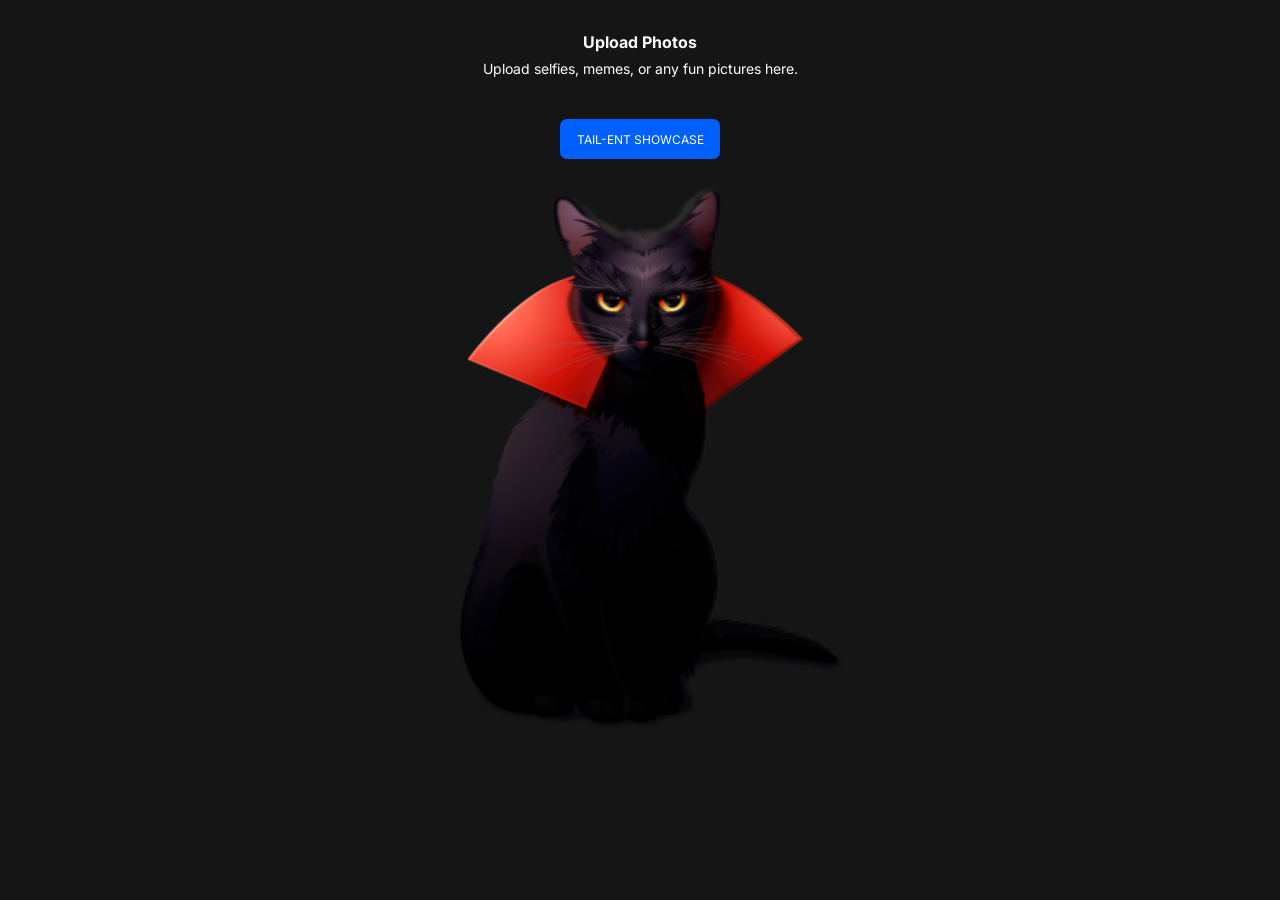
==== static/index.html @ 8be785f3 "Create structure" ====
<!DOCTYPE html>
<html lang="en">

<head>
    <meta charset="UTF-8">
    <meta name="viewport" content="width=device-width, initial-scale=1.0">
    <title>image-hosting</title>
    <link rel="stylesheet" href="./image-uploader/css/reset.css">
    <link rel="preconnect" href="https://fonts.googleapis.com">
    <link rel="preconnect" href="https://fonts.gstatic.com" crossorigin>
    <link
        href="https://fonts.googleapis.com/css2?family=Inter:ital,opsz,wght@0,14..32,100..900;1,14..32,100..900&display=swap"
        rel="stylesheet">
    <link rel="stylesheet" href="./image-uploader/css/style.css">
</head>

<body>
    <header>
        <div class="header">
            <h1 class="header__title">Upload Photos</h1>
            <p class="header__text">Upload selfies, memes, or any fun pictures here.</p>
        </div>
        <div class="header__button">
            <button class="header__button-btn">Tail-ent Showcase</button>
        </div>
    </header>
    <main>
        <div class="hero">
            <div class="hero__img">
                <img class="img" src="./image-uploader/img/Nord.png" alt="Nord">
            </div>
            <div class="hero__img">
                <img class="img" src="./image-uploader/img/Cat.png" alt="Cat">
            </div>
            <div class="hero__img">
                <img class="img" src="./image-uploader/img/Griz.png" alt="Griz">
            </div>
            <div class="hero__img">
                <img class="img" src="./image-uploader/img/Zero.png" alt="Zero">
            </div>
            <div class="hero__img">
                <img class="img" src="./image-uploader/img/Eric.png" alt="Eric">
            </div>
        </div>
    </main>
</body>
<script src="./image-uploader/js/index.js"></script>

</html>
---- static/image-uploader/css/style.css ----
body {
    background-color: #F2F5FF;
    font-family: "Inter", sans-serif;
    color: rgb(255, 255, 255);
}

/* Header */
.header {
    display: flex;
    flex-direction: column;
    align-items: center;
    padding-top: 30px;
}

.header__title {
    text-align: center;
    font-size: 16px;
    width: 700px;

}

.header__text {
    padding-top: 4px;
    font-size: 14px;
}

/* button */
.header__button {
    display: flex;
    justify-content: center;
    padding-top: 40px;
}

.header__button-btn {
    position: absolute;
    text-transform: uppercase;
    padding: 12px 16px;
    font-size: 12px;
    background-color: rgb(0, 96, 255);
    color: rgb(255, 255, 255);
    width: 160px;
    height: 40px;
    border: none;
    border-radius: 7px;
}

/* hero__img */
.hero {
    display: flex;
    justify-content: center;
    margin-top: 60px;
}

.hero__img {
    display: none;
}

.hero__img.is-visible {
    display: block;
}

.img {
    width: 426px;
    height: 559px;
    object-fit: cover;
}

/* upload */
.upload__intro {
    display: flex;
    flex-direction: column;
    align-items: center;
    padding-top: 30px;
    text-align: center;
    color: black;
}

.upload__title {
    font-size: 16px;
    width: 700px;

}

.upload__description {
    font-size: 14px;
    width: 400px;
}

/* upload-tabs */
.upload__tabs {
    display: flex;
    justify-content: center;
    align-items: center;
    gap: 15px;
    padding-top: 50px;

}

.upload__tab {
    all: unset;
    font-size: 20px;
    font-weight: bold;
    color: rgb(173, 192, 248); /* Неактивный цвет по умолчанию */
}

.upload__tab--active {
    color: rgb(0, 96, 255); /* Активный цвет */
}

.upload__tab:hover {
    color: rgb(105, 141, 250);
}

.upload__tab:hover {
    color: rgb(105, 141, 250);
}

/* upload-form */
.upload__form {
    display: flex;
    flex-direction: column;
    align-items: center;
    padding-top: 50px;
}

.upload__dropzone {
    border: 2px dashed rgb(0, 96, 255);
    border-radius: 12px;
    width: 540px;
    height: 233px;
    text-align: center;
}

.upload__icon {
    display: flex;
    justify-content: center;
    align-items: center;
    padding-top: 33px;
}

.upload__promt {
    padding-top: 24px;
    color: rgb(11, 11, 11);
}

.upload__info {
    padding-top: 12px;
    font-size: 14px;
    color: rgb(173, 192, 248);
}

/* upload-button */
.upload__button {
    padding-top: 30px;
    padding-bottom: 50px;
}

.upload__button-btn {
    display: inline-block;
    text-align: center;
    cursor: pointer;
    color: rgb(255, 255, 255);
    width: 540px;
    height: 40px;
    border-radius: 7px;
    background-color: rgb(0, 96, 255);
    padding-top: 7px;
    border: none;
}

/* upload-current */
.upload__container {
    display: flex;
    flex-direction: column;
    align-items: center;
    margin-bottom: 159px;
}

.upload__group {
    display: flex;
    flex-direction: column;
    width: 540px;
}

.upload__title-current {
    color: black;
    padding-bottom: 10px;
    font-size: 16px;
    text-align: left;
}

/* input + button */
.upload__label {
    display: flex;
    align-items: center;
    justify-content: space-between;
    width: 100%;
    height: 62px;
    border: 1px solid rgb(0, 96, 255);
    border-radius: 12px;
    padding: 0 16px;
    box-sizing: border-box;
    background-color: white;
}

.upload__input {
    flex-grow: 1;
    border: none;
    outline: none;
    font-size: 14px;
    background-color: transparent;
    color: black;

}

.upload__copy {
    width: 60px;
    height: 30px;
    border-radius: 12px;
    border: none;
    background-color: rgb(0, 96, 255);
    color: white;
    font-size: 12px;
    cursor: pointer;
}


/* Container for the entire table */
.file-list-container {
    max-width: 800px;
    margin: 0 auto;
    padding: 20px;
    border-radius: 8px;
    margin-bottom: 292px;
}

/* Common style for a row (both header and list item) */
.file-list-header,
.file-list-item {
    display: flex;
    justify-content: space-between;
    align-items: center;
    padding: 10px 0;
    border-bottom: 1px solid #eef0f5;
}

/* Remove border from the last item */
.file-list-item:last-child {
    border-bottom: none;
}

/* List header */
.file-list-header {
    color: #8a96b1;
    font-size: 14px;
    font-weight: 500;
}

/* Styles for columns */
.file-col {
    display: flex;
    align-items: center;
}

.file-col-name {
    flex-basis: 35%;
}

.file-col-url {
    flex-basis: 50%;
    color: #555;
    font-size: 14px;
}

.file-col-delete {
    flex-basis: 10%;
    justify-content: center;
}

/* File icon */
.file-icon {
    color: #0060ff;
    margin-right: 15px;
    font-size: 20px;
}

.delete-img {
    width: 32px;
    height: 32px;
}

/* File name */
.file-name {
    color: #333;
    font-weight: 500;
    max-width: 200px;
    white-space: nowrap;
    overflow: hidden;
    text-overflow: ellipsis;
}

/* Delete button */
.delete-btn {
    background: transparent;
    /* REMOVE THE BACKGROUND, MAKE IT TRANSPARENT */
    border: none;
    border-radius: 50%;
    cursor: pointer;
    display: flex;
    align-items: center;
    justify-content: center;
    padding: 0;
    transition: opacity 0.2s ease;
    /* Add a smooth transition for hover effect */
}

/* Hover effect */
.delete-btn:hover {
    background: transparent;
    /* REMOVE BACKGROUND ON HOVER */
    opacity: 0.7;
    /* Make the icon semi-transparent for user feedback */
}
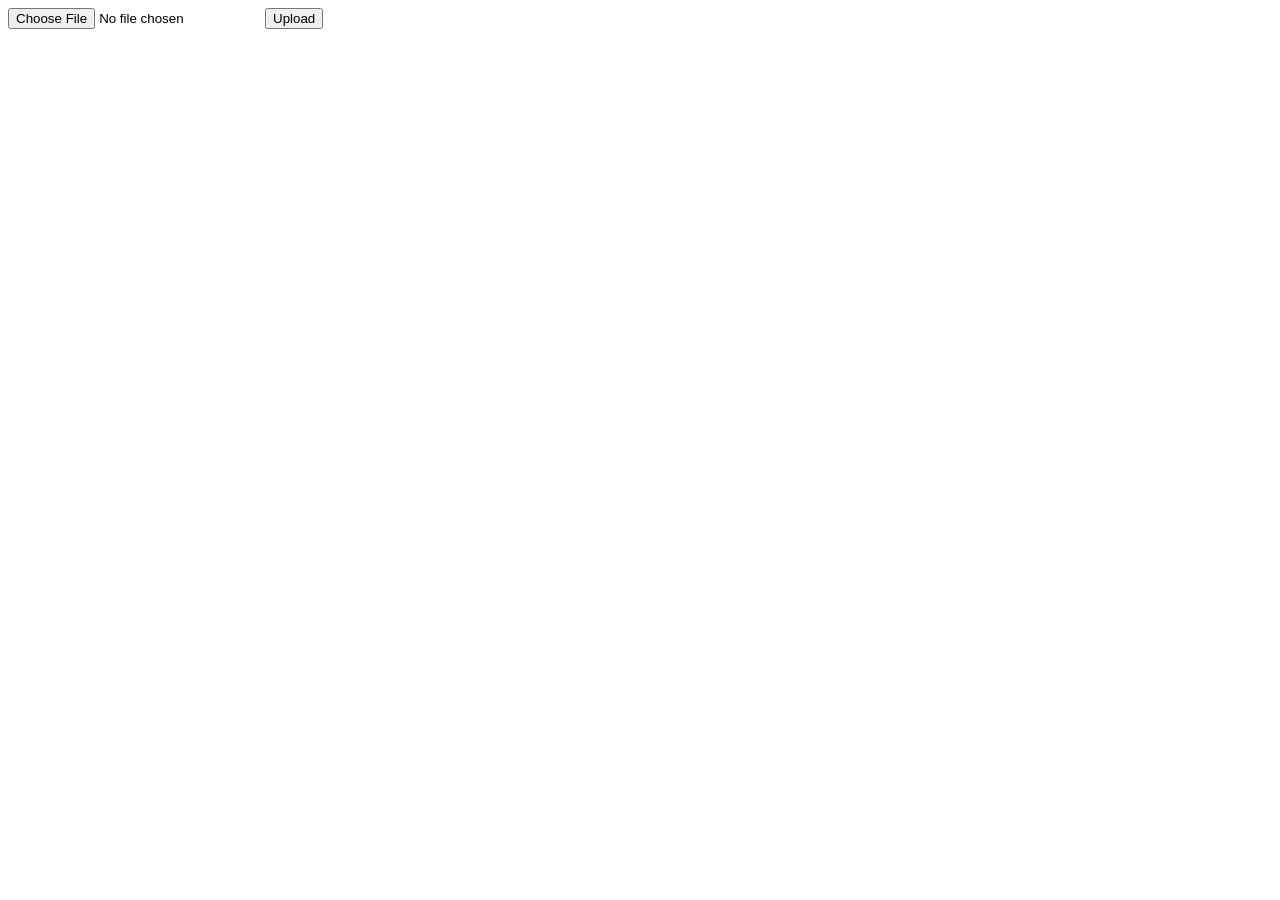
==== commit d2e21db3: "Begin post images" ====
--- a/static/index.html
+++ b/static/index.html
@@ -1,49 +1,14 @@
 <!DOCTYPE html>
 <html lang="en">
-
 <head>
     <meta charset="UTF-8">
     <meta name="viewport" content="width=device-width, initial-scale=1.0">
-    <title>image-hosting</title>
-    <link rel="stylesheet" href="./image-uploader/css/reset.css">
-    <link rel="preconnect" href="https://fonts.googleapis.com">
-    <link rel="preconnect" href="https://fonts.gstatic.com" crossorigin>
-    <link
-        href="https://fonts.googleapis.com/css2?family=Inter:ital,opsz,wght@0,14..32,100..900;1,14..32,100..900&display=swap"
-        rel="stylesheet">
-    <link rel="stylesheet" href="./image-uploader/css/style.css">
+    <title>Document</title>
 </head>
-
 <body>
-    <header>
-        <div class="header">
-            <h1 class="header__title">Upload Photos</h1>
-            <p class="header__text">Upload selfies, memes, or any fun pictures here.</p>
-        </div>
-        <div class="header__button">
-            <button class="header__button-btn">Tail-ent Showcase</button>
-        </div>
-    </header>
-    <main>
-        <div class="hero">
-            <div class="hero__img">
-                <img class="img" src="./image-uploader/img/Nord.png" alt="Nord">
-            </div>
-            <div class="hero__img">
-                <img class="img" src="./image-uploader/img/Cat.png" alt="Cat">
-            </div>
-            <div class="hero__img">
-                <img class="img" src="./image-uploader/img/Griz.png" alt="Griz">
-            </div>
-            <div class="hero__img">
-                <img class="img" src="./image-uploader/img/Zero.png" alt="Zero">
-            </div>
-            <div class="hero__img">
-                <img class="img" src="./image-uploader/img/Eric.png" alt="Eric">
-            </div>
-        </div>
-    </main>
+    <form action="/upload" method="post" enctype="multipart/form-data">
+        <input type="file" name="file">
+        <input type="submit" value="Upload">
+    </form>
 </body>
-<script src="./image-uploader/js/index.js"></script>
-
 </html>
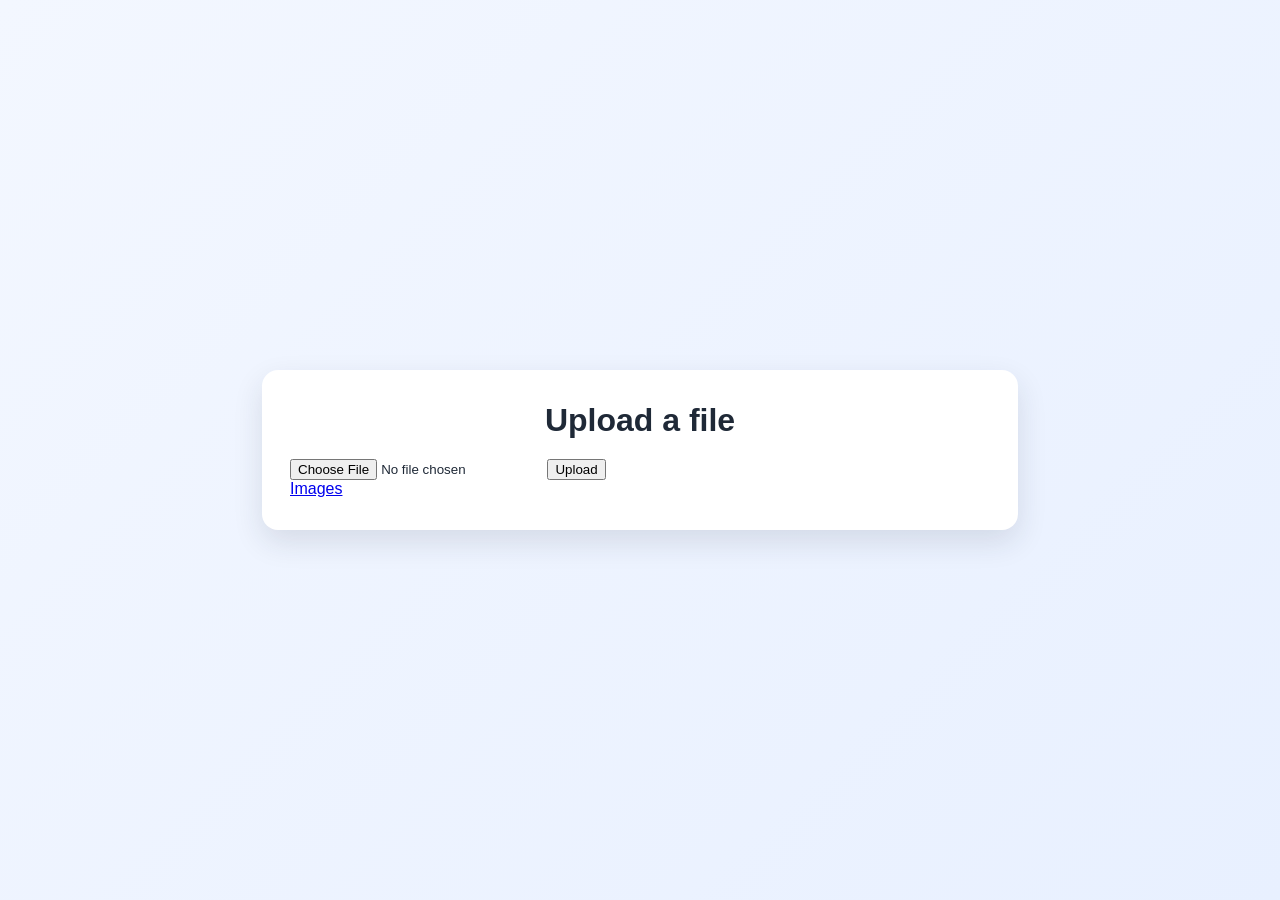
==== commit afd99e6d: "Create interface" ====
--- a/static/index.html
+++ b/static/index.html
@@ -4,11 +4,17 @@
     <meta charset="UTF-8">
     <meta name="viewport" content="width=device-width, initial-scale=1.0">
     <title>Document</title>
+    <link rel="stylesheet" href="/static/style.css">
 </head>
 <body>
-    <form action="/upload" method="post" enctype="multipart/form-data">
-        <input type="file" name="file">
-        <input type="submit" value="Upload">
-    </form>
+    <div class="container">
+        <h1>Upload a file</h1>
+        <form action="/upload" method="post" enctype="multipart/form-data">
+            <input type="file" name="file">
+            <input type="submit" value="Upload">
+        </form>
+
+        <a href="http://localhost:8080/images">Images</a>
+    </div>
 </body>
 </html>
--- a/static/style.css
+++ b/static/style.css
@@ -0,0 +1,70 @@
+body {
+    margin: 0;
+    min-height: 100vh;
+    display: flex;
+    align-items: center;
+    justify-content: center;
+    font-family: Arial, sans-serif;
+    background: linear-gradient(135deg, #f3f7ff, #e8f0ff);
+    color: #1f2937;
+}
+
+.container,
+.files-container {
+    width: min(700px, 90vw);
+    background: #ffffff;
+    border-radius: 16px;
+    box-shadow: 0 12px 30px rgba(31, 41, 55, 0.12);
+    padding: 32px 28px;
+    text-align: left;
+}
+
+h1 {
+    margin-top: 0;
+    margin-bottom: 20px;
+    font-size: 2rem;
+    text-align: center;
+}
+
+.back-link {
+    display: inline-block;
+    margin-bottom: 20px;
+    color: #2563eb;
+    text-decoration: none;
+    font-weight: 600;
+}
+
+.back-link:hover {
+    text-decoration: underline;
+}
+
+.file-list {
+    list-style: none;
+    padding: 0;
+    margin: 0;
+}
+
+.file-item {
+    padding: 10px 14px;
+    border: 1px solid #e5e7eb;
+    border-radius: 10px;
+    margin-bottom: 10px;
+    background: #f9fafb;
+}
+
+.file-item a {
+    color: #1f2937;
+    text-decoration: none;
+    word-break: break-word;
+}
+
+.file-item a:hover {
+    color: #2563eb;
+    text-decoration: underline;
+}
+
+.empty {
+    list-style: none;
+    color: #6b7280;
+    padding: 12px 0;
+}
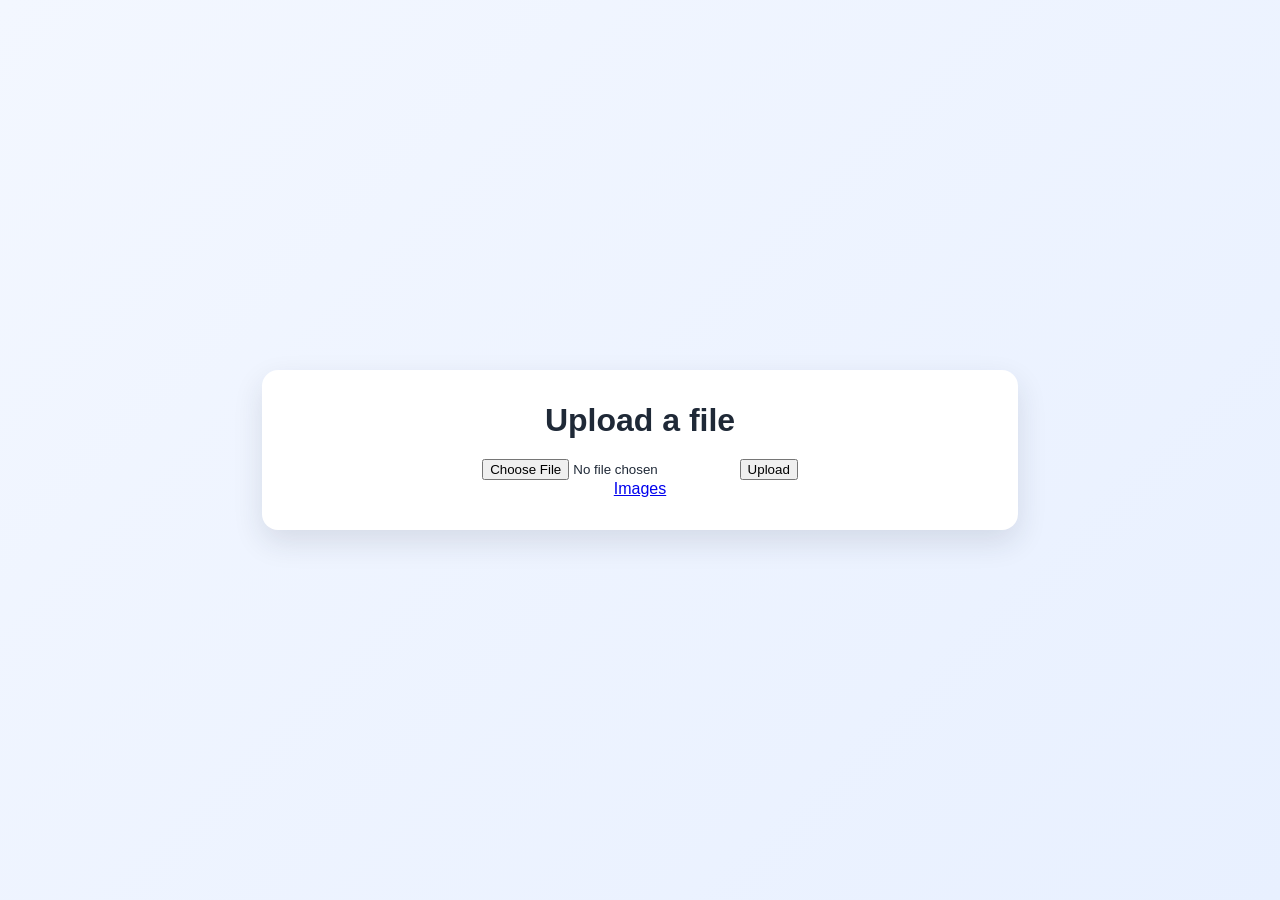
==== commit 005b606d: "Edit interface" ====
--- a/static/index.html
+++ b/static/index.html
@@ -3,7 +3,7 @@
 <head>
     <meta charset="UTF-8">
     <meta name="viewport" content="width=device-width, initial-scale=1.0">
-    <title>Document</title>
+    <title>Uoload</title>
     <link rel="stylesheet" href="/static/style.css">
 </head>
 <body>
--- a/static/style.css
+++ b/static/style.css
@@ -16,7 +16,7 @@
     border-radius: 16px;
     box-shadow: 0 12px 30px rgba(31, 41, 55, 0.12);
     padding: 32px 28px;
-    text-align: left;
+    text-align: center;
 }
 
 h1 {
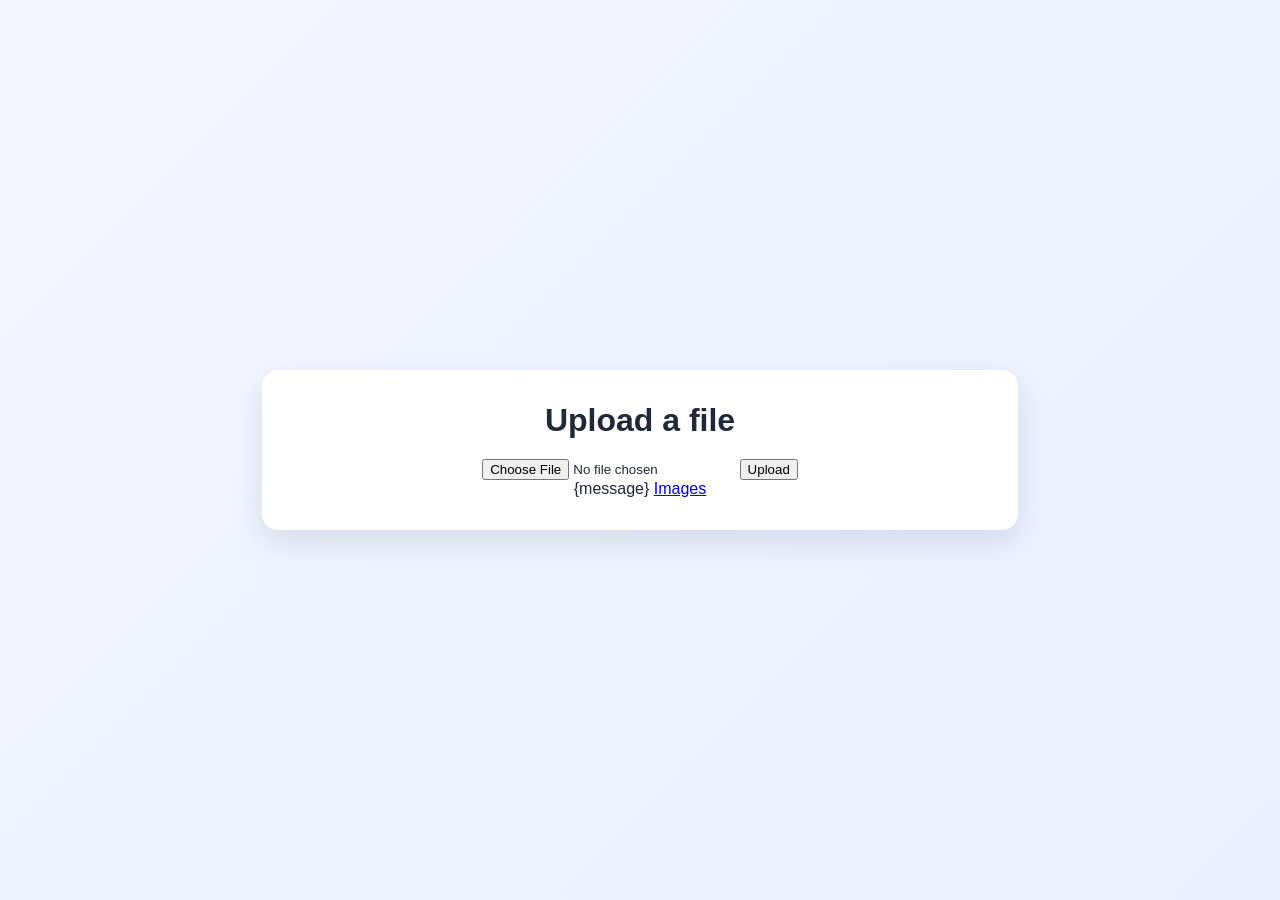
==== commit 3a51248b: "Add message for  page index.html" ====
--- a/static/index.html
+++ b/static/index.html
@@ -13,6 +13,7 @@
             <input type="file" name="file">
             <input type="submit" value="Upload">
         </form>
+        {message}
 
         <a href="http://localhost:8080/images">Images</a>
     </div>
--- a/static/style.css
+++ b/static/style.css
@@ -24,6 +24,19 @@
     margin-bottom: 20px;
     font-size: 2rem;
     text-align: center;
+}
+
+.upload-result {
+    margin: 16px 0;
+    font-weight: 600;
+}
+
+.upload-result.success {
+    color: #15803d;
+}
+
+.upload-result.error {
+    color: #b91c1c;
 }
 
 .back-link {
